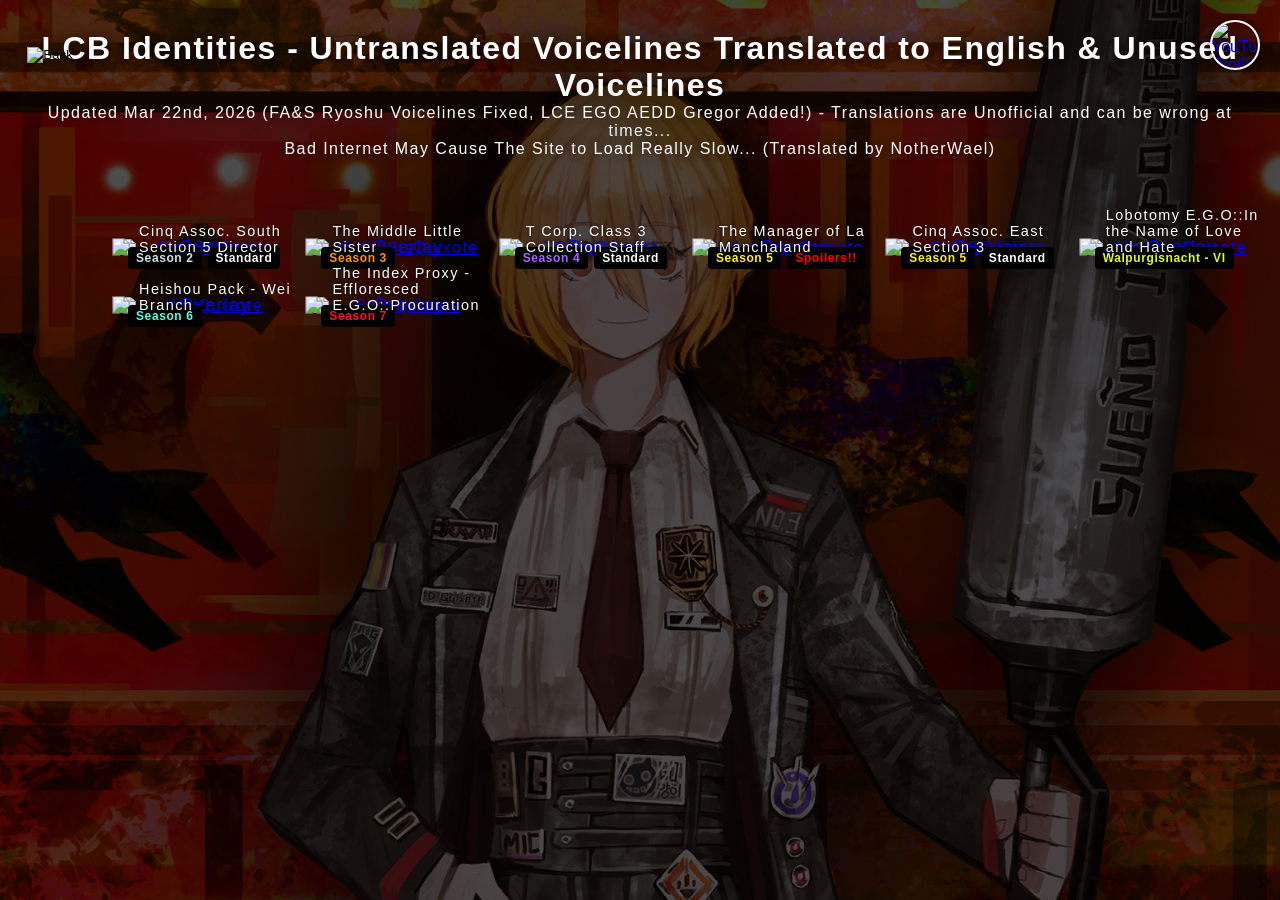
==== pages/Don_Quixote.html @ 4cf9f958 "Update Don_Quixote.html" ====
<!DOCTYPE html>
<html lang="en">
<head>
  <meta charset="UTF-8" />
  <meta name="viewport" content="width=device-width, initial-scale=1.0"/>
  <title>LCB ID Translations</title>
  <link rel="icon" type="image/x-icon" href="/LCB-ID-TLs/assets/favicon.ico">
  <link rel="stylesheet" href="../style.css">
</head>
<body>

<div class="bg-container">
  <div class="body-bg" id="current-bg" style="background-image: url('/LCB-ID-TLs/assets/Don_Quixote/LCB_Don_Quixote.png');"></div>
  <div class="body-bg" id="new-bg"></div>
</div>


<a href="https://www.youtube.com/@NotherWael" target="_blank">
  <img src="/LCB-ID-TLs/assets/channels4_profile.jpg" alt="YouTube Profile" id="youtube-profile">
</a>

<button id="back-button" style="display:block;">
  <img src="/LCB-ID-TLs/assets/Back.png" alt="Back" />
</button>

<div class="overlay">
  <div class="content mikodacs-text">
    <h1 id="page-header"></h1>
    <p id="last-updated"></p>
    <div class="image-gallery" style="display:none;">
      <a href="/LCB-ID-TLs/pages/Yi_Sang.html" data-background="/LCB-ID-TLs/assets/Yi_Sang/LCB_Yi_Sang.png"><img src="/LCB-ID-TLs/assets/Yi_Sang.png" alt="Yi Sang"></a>
      <a href="/LCB-ID-TLs/pages/Faust.html" data-background="/LCB-ID-TLs/assets/Faust/LCB_Faust.png"><img src="/LCB-ID-TLs/assets/Faust.png" alt="Faust"></a>
      <a href="/LCB-ID-TLs/pages/Don_Quixote.html" data-background="/LCB-ID-TLs/assets/Don_Quixote/LCB_Don_Quixote.png"><img src="/LCB-ID-TLs/assets/Don_Quixote.png" alt="Don Quixote"></a>
      <a href="/LCB-ID-TLs/pages/Ryōshū.html" data-background="/LCB-ID-TLs/assets/Ryōshū/LCB_Ryōshū.png"><img src="/LCB-ID-TLs/assets/Ryōshū.png" alt="Ryōshū"></a>
      <a href="/LCB-ID-TLs/pages/Meursault.html" data-background="/LCB-ID-TLs/assets/Meursault/LCB_Meursault.png"><img src="/LCB-ID-TLs/assets/Meursault.png" alt="Meursault"></a>
      <a href="/LCB-ID-TLs/pages/Hong_Lu.html" data-background="/LCB-ID-TLs/assets/Hong_Lu/LCB_Hong_Lu.png"><img src="/LCB-ID-TLs/assets/Hong_Lu.png" alt="Hong Lu"></a>
      <a href="/LCB-ID-TLs/pages/Heathcliff.html" data-background="/LCB-ID-TLs/assets/Heathcliff/LCB_Heathcliff.png"><img src="/LCB-ID-TLs/assets/Heathcliff.png" alt="Heathcliff"></a>
      <a href="/LCB-ID-TLs/pages/Ishmael.html" data-background="/LCB-ID-TLs/assets/Ishmael/LCB_Ishmael.png"><img src="/LCB-ID-TLs/assets/Ishmael.png" alt="Ishmael"></a>
      <a href="/LCB-ID-TLs/pages/Rodion.html" data-background="/LCB-ID-TLs/assets/Rodion/LCB_Rodion.png"><img src="/LCB-ID-TLs/assets/Rodion.png" alt="Rodion"></a>
      <a href="/LCB-ID-TLs/pages/Sinclair.html" data-background="/LCB-ID-TLs/assets/Sinclair/LCB_Sinclair.png"><img src="/LCB-ID-TLs/assets/Sinclair.png" alt="Sinclair"></a>
      <a href="/LCB-ID-TLs/pages/Outis.html" data-background="/LCB-ID-TLs/assets/Outis/LCB_Outis.png"><img src="/LCB-ID-TLs/assets/Outis.png" alt="Outis"></a>
      <a href="/LCB-ID-TLs/pages/Gregor.html" data-background="/LCB-ID-TLs/assets/Gregor/LCB_Gregor.png"><img src="/LCB-ID-TLs/assets/Gregor.png" alt="Gregor"></a>
    </div>

    <div id="dynamic-content" class="dynamic-content visible">
      <div class="character-gallery">
  <a href="#" class="character-voice"
     data-character-title="Cinq Assoc. South Section 5 Director Don Quixote"
     data-character-icon="assets/000.png"	
     data-page="DonQ-page"  
     data-background="assets/Don_Quixote/CinqSQuixote/10305_gacksung.png"
	 data-translation-link="https://limbuscompany.wiki.gg/wiki/Cinq_Assoc._South_Section_5_Director_Don_Quixote/Voicelines"
     data-voiceline="S3 Salut!"
     data-translation="쉬시게.<br>Rest now.<br>(Swisige.)"
     data-audio="assets/Don_Quixote/CinqSQuixote/battle_s3_10305_1_3.wav;assets/Don_Quixote/CinqSQuixote/battle_s3_10305_1_3-01.wav,assets/Don_Quixote/CinqSQuixote/battle_s3_10305_1_3-02.wav,assets/Don_Quixote/CinqSQuixote/battle_s3_10305_1_3-03.wav"
     data-notes="">
    <div class="season-tags">
      <span class="season-tag season-2">Season 2</span>
      <span class="season-tag standard-fare">Standard</span>
    </div>
    <img src="assets/Don_Quixote/CinqSQuixote/CinqSQuixote.png" alt="CinqSQuixote">
	<img src="assets/overlay000.png" alt="Overlay" class="overlay-img">
	<span class="character-title">
      Cinq Assoc. South Section 5 Director
    </span>
  </a>
  
  <a href="#" class="character-voice"
     data-character-title="The Middle Little Sister Don Quixote"
     data-character-icon="assets/000.png"	
     data-page="DonQ-page"  
     data-background="assets/Don_Quixote/MidLilSisQuixote/10306_gacksung.png"
	 data-translation-link="https://limbuscompany.wiki.gg/wiki/The_Middle_Little_Sister_Don_Quixote/Voicelines"
     data-voiceline="S3 A Just Vengeance"
     data-translation="한 줄 긋지.<br>Cross that one off.<br>(Han jul geutji.)"
     data-audio="assets/Don_Quixote/MidLilSisQuixote/battle_s3_10306_1_1.wav"
     data-notes="Plays on Kill Last Coin">
    <div class="season-tags">
        <span class="season-tag season-3">Season 3</span>
    </div>
    <img src="assets/Don_Quixote/MidLilSisQuixote/MidLilSisQuixote.png" alt="MidLilSisQuixote">
	<img src="assets/overlay000.png" alt="Overlay" class="overlay-img">
	<span class="character-title">
      The Middle Little Sister
    </span>
  </a> 

  <a href="#" class="character-voice"
     data-character-title="T Corp. Class 3 Collection Staff Don Quixote"
     data-character-icon="assets/000.png"	
     data-page="DonQ-page"  
     data-background="assets/Don_Quixote/TCorpQuixote/10309_gacksung.png"
	 data-translation-link="https://limbuscompany.wiki.gg/wiki/T_Corp._Class_3_Collection_Staff_Don_Quixote/Voicelines"
     data-voiceline="Guard - I Shall Summon the Time|S3 I Command Thee, Halt!"
     data-translation="시간 징수 집행.<br>Enforcing time collection.<br>(Sigan jingsu jiphaeng.)|가속!<br>Accelerate!<br>(Gasok!)"
     data-audio="assets/Don_Quixote/TCorpQuixote/battle_s0_10309_1.wav|assets/Don_Quixote/TCorpQuixote/battle_s3_10309_1_3(cut).wav;assets/Don_Quixote/TCorpQuixote/battle_s3_10309_1_2(Cut).wav"
     data-notes="Plays on Guard Use|Plays on Last Coin While Having<br>[Borrowed Time] Status Effect">
    <div class="season-tags">
      <span class="season-tag season-4">Season 4</span>
      <span class="season-tag standard-fare">Standard</span>
    </div>
    <img src="assets/Don_Quixote/TCorpQuixote/TCorpQuixote.png" alt="TCorpQuixote">
	<img src="assets/overlay000.png" alt="Overlay" class="overlay-img">
	<span class="character-title">
      T Corp. Class 3 Collection Staff
    </span>
  </a>   
  
<a href="#" class="character-voice" 
   data-character-title="The Manager of La Manchaland Don Quixote"
   data-character-icon="assets/000.png"    
   data-page="DonQ-page"  
   data-background="assets/Don_Quixote/ManagerQuixote/10310_gacksung.png"
   data-translation-link="https://limbuscompany.wiki.gg/wiki/The_Manager_of_La_Manchaland_Don_Quixote/Voicelines"
   data-voiceline="Bloodfeast Consumed 1|Bloodfeast Consumed 2|Bloodfeast Consumed 3|S2 Let All Blossom Free|S3 I Shall Impale|Empowered Skills Ready|S1-2 Variant Sancho Hardblood Arts 6 - Whip|S2-2 Variant Sancho Hardblood Arts 8 - Split Apart|Clashable Counter-2 Variant Sancho Hardblood Arts 15 - Buildup to Finale|Empowered S3 Ready|S3-2 Ascendant Sancho<br>Hardblood Arts - La Sangre|Enemy Killed|Staggered|Staggered While La Manchaland<br>Trio IDs Deployed|Death|Death while Priest Gregor<br>is Deployed & Alive|Death while Barber Outis<br>is Deployed & Alive|Death while Princess Rodion<br>is Deployed & Alive|The Barber Unique Interaction|Princess Dulcinea Unique Interaction|The Priest Unique Interaction|Founder Don Quixote Unique Interaction"
   data-translation="흐르는 피로군.<br>Flowing Blood...<br>(Heureuneun pirogun...)|
                     따뜻한 피...<br>Warm blood...<br>(Ttatteuthan pi...)|
					 감정이 서린 피다.<br>Blood... filled with emotions.<br>(Gamjeongi seorin pida.)|
					 엎드리도록.<br>Bow down.<br>(Eopdeuridolog.)|꿰뚫려라!<br>Get Impaled!<br>(Kkwettullyeora!)|
					 너희의 무기로... 이 혈투를 승리로 이끌겠다.<br>With your weapons... I will lead this bloody battle to victory.<br>(Neouiui mugiro... i hyeottureul seungniro ikkeulgetda.)|
					 아류 산초 경혈 6식, 찢겨라!<br>Variant Sancho Hardblood Arts 6th... Tear apart!<br>(Aryu Sancho Gyeonghyeol Yuk-sik, jjitgyeora!)|
					 아류 산초 경혈 8식, 갈라지도록!<br>Variant Sancho Hardblood Arts 8th... Split apart!<br>(Aryu Sancho Gyeonghyeol Pal-sik, Gallajidorok!)|
					 경혈 15식, 피날레를 준비하지!<br>Hardblood Arts 15th... Building up to the finale!<br>(Gyeonghyeol Sibo-sik, Pinnalle-reul Junbihaji!)|
					 무기를 만드는 것만큼은, 내가 어버이보다 뛰어났지.<br>When it comes to making weapons, I had surpassed my father.<br>(Mugireul mandeuneun geommankeumeun, naega eobeoiboda ttwieonatji.)|
					 산초류 경혈 오의, 라 샹그레. 끝을 낼 시간이다.<br>Ascendant Sancho Hardblood Arts... La Sangre.<br>Time to end this.<br>(Sancho-ryu Gyeonghyeol O-ui, La Shanggeure.<br>Kkeuteul nael siganida.)|
					 ... 쏟아내라.<br>… shall it cascade.<br>(... ssodanaera.)|
					 별것 아닌 상처다.<br>This is nothing.<br>(Byeolgeot anin sangcheoda)|
					 눈앞의 만찬에 집중해.<br>Focus on the feast in front of your eyes.<br>(Nunapeui manchane jipjunghae.)|
					 신부… 네가 말했던 벌이… 이것인가.<br>Is this… 'the retribution' you spoke of, Priest…?<br>(Sinbu… nega malhaetdeon beori… igeosinga.)|
					 신부… 남은 가족들을 부탁하지…<br>Priest... I leave the rest of the Family to you.<br>(Sinbu… nameun gajokdeureul butakhaji...)|
					 이발사... 남은 가족들을 부탁하지.<br>Barber... I leave the rest of the Family to you.<br>(Ibalsa... nameun gajokdeureul butakhaji.)|
					 하나뿐인 자매요... 남은 가족들을 부탁하지.<br>My only sister... I leave the rest of the Family to you.<br>(Hanappunin jamaeyo... nameun gajokdeureul butakhaji.)|
					 상위 권속에게 날을 세우다니. 패륜에 대한 벌이 필요하겠군.<br>나 또한 언젠가…<br>You dare raise your blade against a higher Kindred? Punishment for your filial impiety awaits, … And for me as well,<br>I suppose.<br>(Sang-ui gwonsogege nareul seudani. Paeryune daehan beori piryohagetgun. Na tohan eonjenga.)|
					 아니… 내 자매와는 달라.<br>No… She is not like my sister.<br>(Ani… nae jamaewa-neun dalla.)|
					 그 상처들… 이곳의 신부도 자신을 탓하는 건 똑같나.<br>Those wounds... the Priest of this world must be just as haunted by guilt.<br>(Geu sangcheodeul… igoseu sinbudo jasineul tathaneun geon ttokgatna.)|
					 …가족을 위해 꿈을 포기한 겁니까. 그렇게나 꿈을 부르짖던 당신이…?<br>…You gave up your dream for the Family? You, who preached about your dream with every breath…?<br>(...Gajogeul wihae kkum-eul pogihan geomnikka. Geureohgena kkum-eul bureujideon dangsini...?)"
					 
   data-audio="assets/Don_Quixote/ManagerQuixote/battle_react_10310_1-1.wav|
              assets/Don_Quixote/ManagerQuixote/battle_react_10310_1-2.wav|
              assets/Don_Quixote/ManagerQuixote/battle_react_10310_1-3.wav|
              assets/Don_Quixote/ManagerQuixote/battle_s2_10310_1_3.wav;assets/Don_Quixote/ManagerQuixote/battle_s2_10310_1_3-01.wav|
              assets/Don_Quixote/ManagerQuixote/battle_s3_10310_1_3-01.wav;assets/Don_Quixote/ManagerQuixote/battle_s3_10310_1_3.wav|
              assets/Don_Quixote/ManagerQuixote/battle_react_10310_7.wav|
              assets/Don_Quixote/ManagerQuixote/battle_react_10310_3-4.wav|
              assets/Don_Quixote/ManagerQuixote/battle_react_10310_4-4.wav|
              assets/Don_Quixote/ManagerQuixote/battle_react_10310_6-4.wav|
              assets/Don_Quixote/ManagerQuixote/battle_react_10310_2.wav|
              assets/Don_Quixote/ManagerQuixote/battle_react_10310_5-2.wav|
			  assets/Don_Quixote/ManagerQuixote/battle_kill_10310_1.wav;assets/Don_Quixote/ManagerQuixote/battle_kill_10310_1-01.wav|
			  assets/Don_Quixote/ManagerQuixote/battle_break_10310_1.wav|
              assets/Don_Quixote/ManagerQuixote/battle_react_10310_9.wav|
			  assets/Don_Quixote/ManagerQuixote/battle_dead_10310_1.wav|
              assets/Don_Quixote/ManagerQuixote/battle_react_10310_8-2.wav|
              assets/Don_Quixote/ManagerQuixote/battle_react_10310_8-1.wav|
              assets/Don_Quixote/ManagerQuixote/battle_react_10310_8-3.wav|
			  assets/Don_Quixote/ManagerQuixote/battle_react_10310_12.wav|
			  assets/Don_Quixote/ManagerQuixote/battle_react_10310_11.wav|
			  ;assets/Don_Quixote/ManagerQuixote/battle_react_10310_13.wav|
			  assets/Don_Quixote/ManagerQuixote/battle_react_10310_10.wav"
   data-notes="Plays When Attacking With A Skill After Consuming Bloodfeast on Skill Use.<br>(Can play on Base S1, S2, Counter.)|
              Same as Above|
              Same as Above Above<br>(But Might Be Unused or Rare?)|
              Plays When Attacking with ATK Weight|
              |
              Plays on Turn Start with 15+ [Hardblood]|
              |
              |
              |
              Plays on Turn Start with 15+ [Hardblood] with Empowered S3|
              |
			  It's Here To Show The Difference Between The Unused And The Used One.<br>(Already Translated In-game)|
			  It's Here To Show The Difference Between The Staggered Line Below<br>(Already Translated In-game)|
              |
			  It's Here To Show The Difference Between The Death Lines Below<br>(Already Translated In-game)|
              |
              Priortized Over Priest Gregor|
              Priortized Over Barber Outis|
			  Plays at Encounter Start on 7-16 Stage<br>(Already Translated In-game)|
			  Plays at Encounter Start on 7-34 Stage<br>(Already Translated In-game)|
			  Unused Voiceline<br>(Already Translated In Data-mining)|			  
			  Plays at Encounter Start on<br>Final Canto 7 Stage<br>(Already Translated In-game)">
  <div class="season-tags">
    <span class="season-tag season-5">Season 5</span>
	<span class="season-tag spoil">Spoilers!!</span>
</div>
  <img src="assets/Don_Quixote/ManagerQuixote/ManagerQuixote.png" alt="ManagerQuixote">
  <img src="assets/overlayDonQ.png" alt="Overlay" class="overlay-img">
	<span class="character-title">
      The Manager of La Manchaland
    </span>
</a>
  <a href="#" class="character-voice"
     data-character-title="Cinq Assoc. East Section 3 Don Quixote"
     data-character-icon="assets/000.png"	
     data-page="DonQ-page"  
     data-background="assets/Don_Quixote/CinqEQuixote/10311_gacksung.png"
	 data-translation-link="https://limbuscompany.wiki.gg/wiki/Cinq_Assoc._East_Section_3_Don_Quixote/Voicelines"
     data-voiceline="S3 Prithee, let this be an enlightening bout"
     data-translation="마무리<br>Finish!<br>(Mamuri!)"
     data-audio="assets/Don_Quixote/CinqEQuixote/battle_s3_10311_1_3.wav;assets/Don_Quixote/CinqEQuixote/battle_s3_10311_1_3-01.wav,assets/Don_Quixote/CinqEQuixote/battle_s3_10311_1_3-02.wav,assets/Don_Quixote/CinqEQuixote/battle_s3_10311_1_3-03.wav,assets/Don_Quixote/CinqEQuixote/battle_s3_10311_1_3-04.wav"
     data-notes="">
    <div class="season-tags">
      <span class="season-tag season-5">Season 5</span>
      <span class="season-tag standard-fare">Standard</span>
    </div>
    <img src="assets/Don_Quixote/CinqEQuixote/CinqEQuixote.png" alt="CinqEQuixote">
	<img src="assets/overlay000.png" alt="Overlay" class="overlay-img">
	<span class="character-title">
      Cinq Assoc. East Section 3
    </span>
  </a>
  </a>
  <a href="#" class="character-voice"
     data-character-title="Lobotomy E.G.O::In the Name of Love and Hate Don Quixote"
     data-character-icon="assets/000.png"	
     data-page="DonQ-page"  
     data-background="assets/Don_Quixote/MagicalQuixote/10312_normal.png"
	 data-translation-link="https://limbuscompany.wiki.gg/wiki/Lobotomy_E.G.O::In_the_Name_of_Love_and_Hate_Don_Quixote/Voicelines"
     data-voiceline="S2-1 With Love! Hyah!|S3-1 Arcana Beats!! / Minor Arcana Slave!!!|S3-1 Arcana Beats!! / Minor Arcana Slave!!!<br>(3+ Love/Hate Potency)|[Regressive Transformation - Reversed] State Turn Start|S2-2 Get out of my head…|S3-2 Reversed Beats / Reversed Arcana Slave|S3-2 Reversed Beats / Reversed Arcana Slave<br>(3 Hysteria Consumed)|Returning to [Here Comes Magical Girl!] State Turn Start"
     data-translation="사랑으로! 정의의 이름으로!<br>With Love! In the Name of Justice!<br>(Sarang-euro! Jeong-ui-ui ireumeuro!)|
	                  아르카나 비트!<br>Arcana Beats!<br>(Areukana Biteu!)|
					  아르카나 슬레이브!<br>ARCANA SLAVE!<br>(Areukana Seulleibeu!)|
					  미안... 하네... 전부... 본인의, 탓...<br>Forgive... me... 'Twas my... failing... All of it...<br>(Mian... hane... jeonbu... boninui, tat...)|
					  사랑과 정의... 하.<br>Love and Justice... Hah.<br>(Sarang-gwa jeong-ui... ha.)|
					  하... 아르카나 비트.<br>Haah... Arcana Beats.<br>(Ha... Areukana Biteu.)|
					  사라져라...! 윽, 크윽...<br>Disappear...! Agh, nngh...<br>(Sarajyeora...! Euk, keu-euk...)|
					  ...어? 무슨 일 있었던 건가?<br>...Hoh? Hath aught transpired?<br>(...Eo? Museun il isseotdeon geonka?)"
     data-audio="assets/Don_Quixote/MagicalQuixote/battle_s2_10312_1_2-02.wav,assets/Don_Quixote/MagicalQuixote/battle_s2_10312_1_3.wav;assets/Don_Quixote/MagicalQuixote/battle_s2_10312_1_2.wav,assets/Don_Quixote/MagicalQuixote/battle_s2_10312_1_3-01.wav,assets/Don_Quixote/MagicalQuixote/battle_s2_10312_1_2-01.wav,assets/Don_Quixote/MagicalQuixote/battle_s2_10312_1_3-02.wav|
	             assets/Don_Quixote/MagicalQuixote/battle_s3_10312_1_4.wav;assets/Don_Quixote/MagicalQuixote/battle_s3_10312_1_4-01.wav,assets/Don_Quixote/MagicalQuixote/battle_s3_10312_1_4-02.wav|
				 assets/Don_Quixote/MagicalQuixote/battle_s3_10312_1_3.wav;assets/Don_Quixote/MagicalQuixote/battle_s3_10312_1_3-01.wav,assets/Don_Quixote/MagicalQuixote/battle_s3_10312_1_3-02.wav|
				 assets/Don_Quixote/MagicalQuixote/become_hysterical_10312_1.wav|
				 assets/Don_Quixote/MagicalQuixote/battle_s2_hysteric_10312_1_2.wav;assets/Don_Quixote/MagicalQuixote/battle_s2_hysteric_10312_1_2-01.wav|
				 assets/Don_Quixote/MagicalQuixote/battle_s3_hysteric_10312_1_4.wav;assets/Don_Quixote/MagicalQuixote/battle_s3_hysteric_10312_1_4-01.wav|
				 assets/Don_Quixote/MagicalQuixote/battle_s3_hysteric_10312_1_3-02.wav;assets/Don_Quixote/MagicalQuixote/battle_s3_hysteric_10312_1_3.wav,assets/Don_Quixote/MagicalQuixote/battle_s3_hysteric_10312_1_3-01.wav|
				 assets/Don_Quixote/MagicalQuixote/came_out_of_hysterical_10312_1.wav"
     data-notes="|||(Already Translated From The 6th Walpurgisnacht PV)||(Already Translated From The 6th Walpurgisnacht PV)|(Already Translated From The 6th Walpurgisnacht PV)|(Already Translated From The 6th Walpurgisnacht PV)">
    <div class="season-tags">
        <span class="season-tag walpurgisnight">Walpurgisnacht - VI</span>
    </div>
    <img src="assets/Don_Quixote/MagicalQuixote/MagicalQuixote.png" alt="MagicalQuixote">
	<img src="assets/overlayWalp.png" alt="Overlay" class="overlay-img">
	<span class="character-title">
      Lobotomy E.G.O::In the Name of Love and Hate
    </span>
  </a>
    <a href="#" class="character-voice"
     data-character-title="Heishou Pack - Wei Branch Don Quixote"
     data-character-icon="assets/000.png"	
     data-page="DonQ-page"  
     data-background="assets/Don_Quixote/WeiQuixote/10313_normal.png"
	 data-translation-link="https://limbuscompany.wiki.gg/wiki/Heishou_Pack_-_Wei_Branch_Don_Quixote/Voicelines"
     data-voiceline="S3 Crushing Horns [破碎角]"
     data-translation="으아아앗...! 파쇄!!<br>Aaaagh...! Shatter!!<br>(Eu-aaaat…! Pasoe!!)"
     data-audio="assets/Don_Quixote/WeiQuixote/battle_s3_10313_1_4.wav"
     data-notes="">
    <div class="season-tags">
        <span class="season-tag season-6">Season 6</span>
    </div>
    <img src="assets/Don_Quixote/WeiQuixote/WeiQuixote.png" alt="WeiQuixote">
	<img src="assets/overlay000.png" alt="Overlay" class="overlay-img">
	<span class="character-title">
      Heishou Pack - Wei Branch
    </span>
  </a>
    <a href="#" class="character-voice"
     data-character-title="The Index Proxy - Effloresced E.G.O::Procuration Don Quixote"
     data-character-icon="assets/000.png"	
     data-page="DonQ-page"  
     data-background="assets/Don_Quixote/SoraQuixote/10314_normal.png"
	 data-translation-link="https://limbuscompany.wiki.gg/wiki/The_Index_XXXX:【Device】Don_Quixote/Voicelines"
     data-voiceline="S3-1 T-the Prescript Must be Fulfilled Anon…|Unlock - I Gained|Unlock - II Gained|Unlock - III Gained|Effloresced E.G.O::Procuration Entered|Enemy Killed While in Effloresced E.G.O::Procuration State|S3-2 Procuration: Annihilate|Completing Prescript w/ S3-2 Procuration: Annihilate"
     data-translation="필연적! 절대적.<br>Preordained! Absolute.<br>(Pillyeonjeok! Jeoldaejeok.)|
	                   지령에게 불확실한 것은 없네.<br>The Prescript knows naught of uncertainty.<br>(Jiryeongege bulhwaksilhan geoseun eopne.)|
					   미래를 과거와 같이.<br>Regard the future as thou wouldst regard the past.<br>(Miraereul gwageowa gachi.)|
					   그 뜻을… 해금하겠네!<br>That will… shall be unlocked!<br>(Geu tteuseul… haegeumhagetne!)|
					   결정. 해금. 초월.<br>Decide. Unlock. Transcend.<br>(Gyeoljeong. Haegeum. Choweol.)|
					   운명적인 죽음일세.<br>'Tis death most fateful.<br>(Unmyeongjeogin jugeumilse.)|
					   그대는 친절하지 않았지.<br>Thou wert not kind.<br>(Geudaeneun chinjeolhaji anatji.)|
					   대행 완료.<br>Execution complete.<br>(Daehang wanryo.)"
     data-audio="assets/Don_Quixote/SoraQuixote/battle_special_10314_2.wav|
	             assets/Don_Quixote/SoraQuixote/battle_special_10314_1.wav|
				 assets/Don_Quixote/SoraQuixote/battle_special_10314_4.wav|
				 assets/Don_Quixote/SoraQuixote/battle_special_10314_5.wav|
				 assets/Don_Quixote/SoraQuixote/battle_special_10314_3.wav|
				 assets/Don_Quixote/SoraQuixote/battle_special_10314_7.wav|
				 assets/Don_Quixote/SoraQuixote/battle_s3_10314_1_4.wav|
				 assets/Don_Quixote/SoraQuixote/battle_special_10314_6.wav"
     data-notes="">
    <div class="season-tags">
        <span class="season-tag season-7">Season 7</span>
    </div>
    <img src="assets/Don_Quixote/SoraQuixote/SoraQuixote.png" alt="SoraQuixote">
	<img src="assets/overlay000.png" alt="Overlay" class="overlay-img">
	<span class="character-title">
      The Index Proxy - Effloresced E.G.O::Procuration
    </span>
  </a>
</div>
    </div>
  </div>
</div>

<script src="../script.js"></script>
</body>
</html>
---- style.css ----
/* Import Pretendard from CDN */
@import url('https://cdn.jsdelivr.net/gh/orioncactus/pretendard/dist/web/static/pretendard.css');

@font-face {
  font-family: 'Mikodacs';
  src: url('fonts/Mikodacs.woff2') format('woff2'),
       url('fonts/Mikodacs.woff') format('woff');
  font-weight: normal;
  font-style: normal;
}

* {
  margin: 0;
  padding: 0;
  box-sizing: border-box;
}

html, body {
  height: 100%;
  font-family: 'Pretendard', sans-serif;
}

#music-toggle {
  position: fixed;
  top: 100px;
  right: 24px;
  background: none;
  border: none;
  cursor: pointer;
  z-index: 2000;
}
#music-toggle img {
  width: 40px;
  height: 40px;
}

.mikodacs-text {
  font-family: 'Mikodacs', sans-serif;
  letter-spacing: 0.09em;
  color: white;
  text-shadow: 0px 0px 20px rgba(0, 0, 0, 100);
}

body {
  position: relative;
  overflow-x: hidden;
}

body::before {
  content: none;
}

body {
  cursor: url('assets/mouse_off.cur'), auto;
}

.image-gallery img {
  opacity: 1;
  transition: opacity 0.3s, transform 0.3s;
}

a:hover,
button:hover,
.image-gallery a:hover img,
body:active {
  cursor: url('assets/mouse_on.cur'), pointer;
}

a,
button,
.image-gallery a img {
  cursor: url('assets/mouse_off.cur'), auto;
}

#dynamic-content {
  margin-top: 40px;
  padding: 20px;
  background: rgba(255, 255, 255, 0.00);
  border-top: 1px solid rgba(255, 255, 255, 0.0);
  opacity: 0;
  transform: translateY(20px);
  transition: opacity 0.4s ease, transform 0.4s ease;
}

#dynamic-content.visible {
  opacity: 1;
  transform: translateY(0);
}

.overlay {
  position: fixed;
  top: 0;
  left: 0;
  right: 0;
  bottom: 0;
  width: 100vw;
  height: 100vh;
  overflow-y: auto;
  -webkit-overflow-scrolling: touch;
  background-color: rgba(0, 0, 0, 0.7); /* Dark overlay always on */
}

.content {
  color: white;
  text-align: center;
  padding: 30px;
  background-color: rgb(0 0 0 / 0%);
  border-radius: 5px;
  max-width: 1300px;
  width: 100%;
  margin: 0 auto;
  display: flex;
  flex-direction: column;
  min-height: 100vh;
}

.content h1,
.content p {
  position: sticky;
  background: rgba(0, 0, 0, 0.0);
  box-shadow: 0 0 20px rgba(0, 0, 0, 0.0);
}

/* Gallery Styles */
.image-gallery{
  display: grid;
  grid-template-columns: repeat(6, 1fr);
  gap: 20px;
  padding: 20px;
  width: 100%;
}

.character-gallery {
  display: grid;
  grid-template-columns: repeat(6, 1fr);
  column-gap: 20px;
  row-gap: 40px;
  padding: 20px;
  width: 100%;
}
.character-gallery {
  margin-left: 50px;
}
.image-gallery a img,
.character-gallery a img {
  width: 100%;
  height: auto;
  border-radius: 0px;
  transition: transform 0.3s ease, box-shadow 0.3s ease;
}

.image-gallery a:hover img,
.character-gallery a:hover img {
  transform: scale(1.05);
  box-shadow: 0 4px 10px rgba(0, 0, 0, 0.2);
}

#back-button {
  background: none;
  border: none;
  padding: 0;
  position: fixed;
  top: 0px;
  left: 20px;
  z-index: 9999;
  cursor: url('assets/mouse_on.cur'), pointer;
}

#back-button img {
  width: 70px;
  height: 70px;
  transition: transform 0.2s ease;
}

#back-button:hover img {
  transform: scale(1.1);
}

@keyframes fadeInUp {
  0% {
    opacity: 0;
    transform: translateY(30px);
  }
  100% {
    opacity: 1;
    transform: translateY(0);
  }
}

.detail-header {
  display: flex;
  align-items: center;
  flex-direction: column;
  text-align: center;
  position: relative;
  margin: 0 auto -100px;
  margin-bottom: -100px;
  width: 100%;
  padding: 20px;
  background: rgba(0, 0, 0, 0.0);
  border-radius: 0px;
  max-width: 800px;
  min-width: fit-content; /* Prevent content shrinking */
}

.detail-header img {
  position: relative; /* Allows manual positioning */
  top: -200px; /* Move image upward */
  margin-bottom: -280px; /* Compensate for the upward movement */
  width: 250px; /* Fixed width */
  height: 300px; /* Fixed height */
  object-fit: contain; /* Maintain aspect ratio */
  border-radius: 0%;
  border: 0px solid white;
  flex-shrink: 0; /* Prevent image from shrinking */
}

.detail-header h2 {
  font-family: 'Mikodacs', sans-serif;
  z-index: 998;
  font-size: 2em;
  color: white;
  text-shadow: 0 0 10px rgba(0, 0, 0, 0.9);
  white-space: nowrap; /* Prevent text wrapping */
  overflow: hidden;
  text-overflow: ellipsis; /* Add ... if text overflows */
}

/* Mobile */
@media (max-width: 600px) {
  .detail-header {
	max-width: 100%;
    gap: 15px;
    padding: 15px;
  }
  
  .detail-header h2 {
    font-size: 1.5em;
	line-height: 1.3;
  }
}

.voiceline-detail .translation-link {
  position: absolute;
  top: 60px;
  z-index: 999;
  color: #ffd700 !important;
  font-family: 'Mikodacs', sans-serif;
  text-decoration: none;
  font-size: 0.9em;
  transition: opacity 0.3s ease;
}

.voiceline-detail .translation-link:hover {
  opacity: 0.8;
  text-decoration: underline;
}

.spreadsheet td span {
  display: inline;
  background: transparent !important;
}

/* Spreadsheet Styles */
.spreadsheet table {
  width: 100%;
  border-collapse: collapse;
  background: rgba(0, 0, 0, 0.8);
  margin: 20px 0;
}

.spreadsheet th, .spreadsheet td {
  padding: 12px 15px;
  border: 1px solid #ffffff50;
  font-size: 0.9em;
}

.spreadsheet th {
  background: #ffffff15;
  font-weight: 600;
  color: #fff;
  font-family: 'Mikodacs', sans-serif;
}

.spreadsheet td {
  background: #00000030;
  color: #fff;
}

.spreadsheet td {
  white-space: normal !important; /* Ensure text wrapping */
}

.spreadsheet td:nth-child(1) {
  font-weight: 400;
  letter-spacing: normal; /* Added to fix spacing */
  min-width: 240px; /* Adjust this value as needed */
  max-width: 300px; /* Maximum width before text wraps */
  word-break: break-word;
}

/* Fixed Translation Column Styles */
.spreadsheet td:nth-child(2) {
  font-family: 'Pretendard', sans-serif;
  color: #d4e1e8 !important;
  font-weight: 500;
  letter-spacing: normal; /* Added to fix spacing */
  min-width: 440px; /* Adjust this value as needed */
  max-width: 600px; /* Maximum width before text wraps */
  width: 30%; /* Percentage-based width */
  white-space: normal;
  word-break: break-word;
  padding: 8px 12px;
  line-height: 1.5;
}

.voiceline-detail.faust-page .spreadsheet td:nth-child(2) {
  font-family: 'Pretendard', sans-serif;
  color: #ffb1b4 !important;
  font-weight: 500;
  letter-spacing: normal;
  min-width: 440px; 
  max-width: 600px; 
  width: 30%; 
  white-space: normal;
  word-break: break-word;
  padding: 8px 12px;
  line-height: 1.5;
}

.voiceline-detail.DonQ-page .spreadsheet td:nth-child(2) {
  font-family: 'Pretendard', sans-serif;
  color: #ffef23 !important;
  font-weight: 500;
  letter-spacing: normal;
  min-width: 440px; 
  max-width: 600px; 
  width: 30%; 
  white-space: normal;
  word-break: break-word;
  padding: 8px 12px;
  line-height: 1.5;
}


.voiceline-detail.Ryōshū-page .spreadsheet td:nth-child(2) {
  font-family: 'Pretendard', sans-serif;
  color: #cf0000 !important;
  font-weight: 500;
  letter-spacing: normal;
  min-width: 440px; 
  max-width: 600px; 
  width: 30%; 
  white-space: normal;
  word-break: break-word;
  padding: 8px 12px;
  line-height: 1.5;
}

.voiceline-detail.Meursault-page .spreadsheet td:nth-child(2) {
  font-family: 'Pretendard', sans-serif;
  color: #4564ff !important;
  font-weight: 500;
  letter-spacing: normal;
  min-width: 440px; 
  max-width: 600px; 
  width: 30%; 
  white-space: normal;
  word-break: break-word;
  padding: 8px 12px;
  line-height: 1.5;
}

.voiceline-detail.Hong_Lu-page .spreadsheet td:nth-child(2) {
  font-family: 'Pretendard', sans-serif;
  color: #5bffde !important;
  font-weight: 500;
  letter-spacing: normal;
  min-width: 440px; 
  max-width: 600px; 
  width: 30%; 
  white-space: normal;
  word-break: break-word;
  padding: 8px 12px;
  line-height: 1.5;
}

.voiceline-detail.Heathcliff-page .spreadsheet td:nth-child(2) {
  font-family: 'Pretendard', sans-serif;
  color: #a867ff !important;
  font-weight: 500;
  letter-spacing: normal;
  min-width: 440px; 
  max-width: 600px; 
  width: 30%; 
  white-space: normal;
  word-break: break-word;
  padding: 8px 12px;
  line-height: 1.5;
}

.voiceline-detail.Ishmael-page .spreadsheet td:nth-child(2) {
  font-family: 'Pretendard', sans-serif;
  color: #ff9500 !important;
  font-weight: 500;
  letter-spacing: normal;
  min-width: 440px; 
  max-width: 600px; 
  width: 30%; 
  white-space: normal;
  word-break: break-word;
  padding: 8px 12px;
  line-height: 1.5;
}

.voiceline-detail.Rodion-page .spreadsheet td:nth-child(2) {
  font-family: 'Pretendard', sans-serif;
  color: #bd0000 !important;
  font-weight: 500;
  letter-spacing: normal;
  min-width: 440px; 
  max-width: 600px; 
  width: 30%; 
  white-space: normal;
  word-break: break-word;
  padding: 8px 12px;
  line-height: 1.5;
}

.voiceline-detail.Sinclair-page .spreadsheet td:nth-child(2) {
  font-family: 'Pretendard', sans-serif;
  color: #e4ff27 !important;
  font-weight: 500;
  letter-spacing: normal;
  min-width: 440px; 
  max-width: 600px; 
  width: 30%; 
  white-space: normal;
  word-break: break-word;
  padding: 8px 12px;
  line-height: 1.5;
}

.voiceline-detail.Outis-page .spreadsheet td:nth-child(2) {
  font-family: 'Pretendard', sans-serif;
  color: #94ffab !important;
  font-weight: 500;
  letter-spacing: normal;
  min-width: 440px; 
  max-width: 600px; 
  width: 30%; 
  white-space: normal;
  word-break: break-word;
  padding: 8px 12px;
  line-height: 1.5;
}

.voiceline-detail.Gregor-page .spreadsheet td:nth-child(2) {
  font-family: 'Pretendard', sans-serif;
  color: #ac5610 !important;
  font-weight: 500;
  letter-spacing: normal;
  min-width: 440px; 
  max-width: 600px; 
  width: 30%; 
  white-space: normal;
  word-break: break-word;
  padding: 8px 12px;
  line-height: 1.5;
}

.spreadsheet td:nth-child(4) {
  letter-spacing: normal; /* Added to fix spacing */
  min-width: 300px; /* Adjust this value as needed */
  max-width: 400px; /* Maximum width before text wraps */
  word-break: break-word;
  padding: 8px 12px;
  line-height: 1.5;
}


.spreadsheet audio {
  width: 100px;
  height: 20px;
}

.spreadsheet audio::-webkit-media-controls-panel {
  background-color: #ffffff15;
}

.audio-stack {
  display: block;
  margin-bottom: 5px;
}

.unused-section {
  margin-top: 15px;
  padding-top: 10px;
  border-top: 1px dashed #ffffff50;
}

.unused {
  opacity: 0.7;
}

.voiceline-detail {
  display: flex;
  flex-direction: column;
  grid-template-columns: 0px 0fr;
  gap: 40px;
  width: 100%;
  align-items: center;
  padding: 20px;
}

.detail-image {
  width: 0%;
  border-radius: 0px;
  border: 0px solid #ffffff30;
}

/* Background Transition Fix */
body {
  background-color: #000; /* Fallback color */
}

.bg-container {
  position: fixed;
  top: 0;
  left: 0;
  width: 100%;
  height: 100%;
  z-index: -2;
}

/* Add this rule to prevent nested transitions */
.body-bg {
  pointer-events: none; /* Add this line */
  position: fixed;
  top: 0;
  left: 0;
  transition: none;
  width: 100%;
  height: 100%;
  background-size: cover;
  background-position: center;
  z-index: -1;
  background-color: #000;
}

#current-bg {
  z-index: -1;
  background-image: url('assets/background.png');
  opacity: 1;
}

#new-bg {
  display: none;
  opacity: 0;
  z-index: 0;
}

#youtube-profile {
  position: fixed;
  top: 20px;
  right: 20px;
  width: 50px;
  height: 50px;
  border-radius: 50%;
  border: 2px solid white;
  box-shadow: 0 0 10px rgba(0, 0, 0, 0.6);
  cursor: pointer;
  z-index: 9999;
}

#youtube-profile:hover {
  transform: scale(1.1);
  transition: transform 0.3s ease;
}

/* Add these styles to your CSS */
.overlay {
  position: fixed; /* Changed from default */
  top: 0;
  left: 0;
  right: 0;
  bottom: 0;
  width: 100vw;
  height: 100vh;
  overflow-y: auto; /* Allow vertical scrolling */
  -webkit-overflow-scrolling: touch; /* Smooth scrolling on iOS */
}

.character-gallery img {
  content-visibility: auto;
  contain-intrinsic-size: 300px 400px; /* Adjust to your image aspect ratio */
}


#back-button {
  /* Replace existing positioning */
  position: fixed;
  top: 20px; /* Match image position */
  left: 20px;
  height: 70px; /* Match image size */
  width: 70px;
  padding: 0;
  margin: 0;
  overflow: hidden; /* Contain click area */
  display: flex;
  justify-content: center;
  align-items: center;
}

#back-button img {
  pointer-events: none; /* Make image non-clickable */
}

/* Make the button itself clickable */
#back-button::after {
  content: "";
  position: absolute;
  top: 0;
  left: 0;
  width: 100%;
  height: 100%;
  cursor: url('assets/mouse_on.cur'), pointer;
}

#back-button {
  overflow: visible !important; /* Allow hover overflow */
  transform-origin: left center; /* Keep scaling contained */
}

#back-button:hover img {
  transform: scale(1.05); /* Reduced scale for safety */
  filter: drop-shadow(0 0 5px rgb(255 220 0 / 50%)); /* Add glow instead */
}

#back-button img {
  transition: all 0.2s ease;
  margin-right: 10px; /* Add breathing room */
}







 /* MOBILE FIX HELL HERE */


 @media (max-width: 1024px) {
   .image-gallery,
   .character-gallery {
     grid-template-columns: repeat(4, 1fr);
   }
 }
 
 @media (max-width: 600px) {
   .image-gallery,
   .character-gallery {
     grid-template-columns: repeat(2, 1fr);
   }
 }
 
 @media (max-width: 600px) {
   .overlay {
     padding: 20px 10px; /* Reduce padding */
     align-items: stretch; /* Full height alignment */
   }
 
   .content {
     padding: 15px;
     width: 100%;
   }
 
   .content h1,
   .content p {
     position: static; /* Remove sticky on mobile */
     text-align: center;
     width: 100%;
     margin: 0 0 15px 0;
     padding: 10px;
   }
 
   .image-gallery {
     grid-template-columns: repeat(2, 1fr);
     gap: 20;
     padding: 0;
     margin-left: 0;
   }
   
   .character-gallery {
     grid-template-columns: repeat(2, 1fr);
     column-gap: 30px;
     row-gap: 40px;
     padding: 0;
     margin-left: 0;
   }
 
   /* Ensure full width for gallery items */
   .image-gallery a,
   .character-gallery a {
     width: 100%;
   }
 }

 /* Mobile spreadsheet fixes */
 @media (max-width: 600px) {
   /* Fix spreadsheet container */
   .voiceline-detail {
     grid-template-columns: 1fr;
     padding: 10px;
     width: 100vw;
     margin-left: -10px;
   }
 
   /* Fix spreadsheet table */
   .spreadsheet {
     overflow-x: auto;
     width: 100%;
     -webkit-overflow-scrolling: touch;
   }
 
   .spreadsheet table {
     min-width: 600px; /* Minimum width for scrollable table */
   }
 
   /* Fix header positioning */
   .voiceline-detail h1,
   .voiceline-detail p {
     position: static !important;
     text-align: center;
     width: 100%;
     padding: 0 10px;
   }
 
   /* Adjust back button position */
   #back-button {
     left: 10px;
     top: 10px;
   }
 
   #back-button img {
     width: 50px;
     height: 50px;
   }
 
   /* Fix dynamic content positioning */
   #dynamic-content {
     margin-top: 20px;
     padding: 10px;
     width: 100%;
   }
 }


 @media (orientation: portrait) and (max-width: 600px) {
   .voiceline-detail .translation-link {
     top: 40px !important;
   }
 }
 
 @media (orientation: landscape) and (max-width: 800px) {
   .spreadsheet {
    width: 100%;
   }
 }

.character-gallery a {
  position: relative;
  display: inline-block;
  transition: transform 0.3s ease; /* smooth scaling */
}

.character-gallery a:hover {
  transform: scale(1.1); /* scales everything inside */
  z-index: 30;
}

/* individual images now just fill the container */
.character-gallery a img {
  display: block;
  width: 100%;
  height: auto;
}

.character-gallery a .overlay-img {
  position: absolute;
  top: 0;
  left: 0;
  width: 100%;
  height: 100%;
  scale: 109%;
  pointer-events: none; /* allows clicks to pass through */
}

.character-gallery a .character-title {
  position: absolute;
  bottom: 10%;
  left: 11%;
  font-family: 'Mikodacs', sans-serif;
  font-size: 90%;
  color: white;
  text-shadow: 0 0 3px rgba(0, 0, 0, 0.7);
  z-index: 20;
  pointer-events: none;
  text-align: left;
  max-width: 80%
  word-break break-word;
}

.season-tags {
  position: absolute;
  pointer-events: none;
  top: 8px;
  left: 8px;
  display: flex;       
  gap: 6px;     
  z-index:10;       
}

.season-tag {
  background-color: black;
  padding: 4px 8px;
  border-radius: 4px;
  font-size: 0.75rem;
  font-weight: 600;
  font-family: 'Mikodacs', sans-serif;
  letter-spacing: 0.05em;
  text-shadow: 0 0 5px rgba(0,0,0,0.7);
}


/* season classes now only set text color */
.season-1 { color: #cf0000; } 
.season-2 { color: #d4e1e8; } 
.season-3 { color: #ff9500; } 
.season-4 { color: #a867ff; }
.season-5 { color: #ffef23; } 
.season-6 { color: #5bffde; }
.season-7 { color: #ff0f2b; }
.spoil { color: #ff0000; }
.walpurgisnight { color: #dcff1b; } 
.standard-fare { color: #ffffff; }
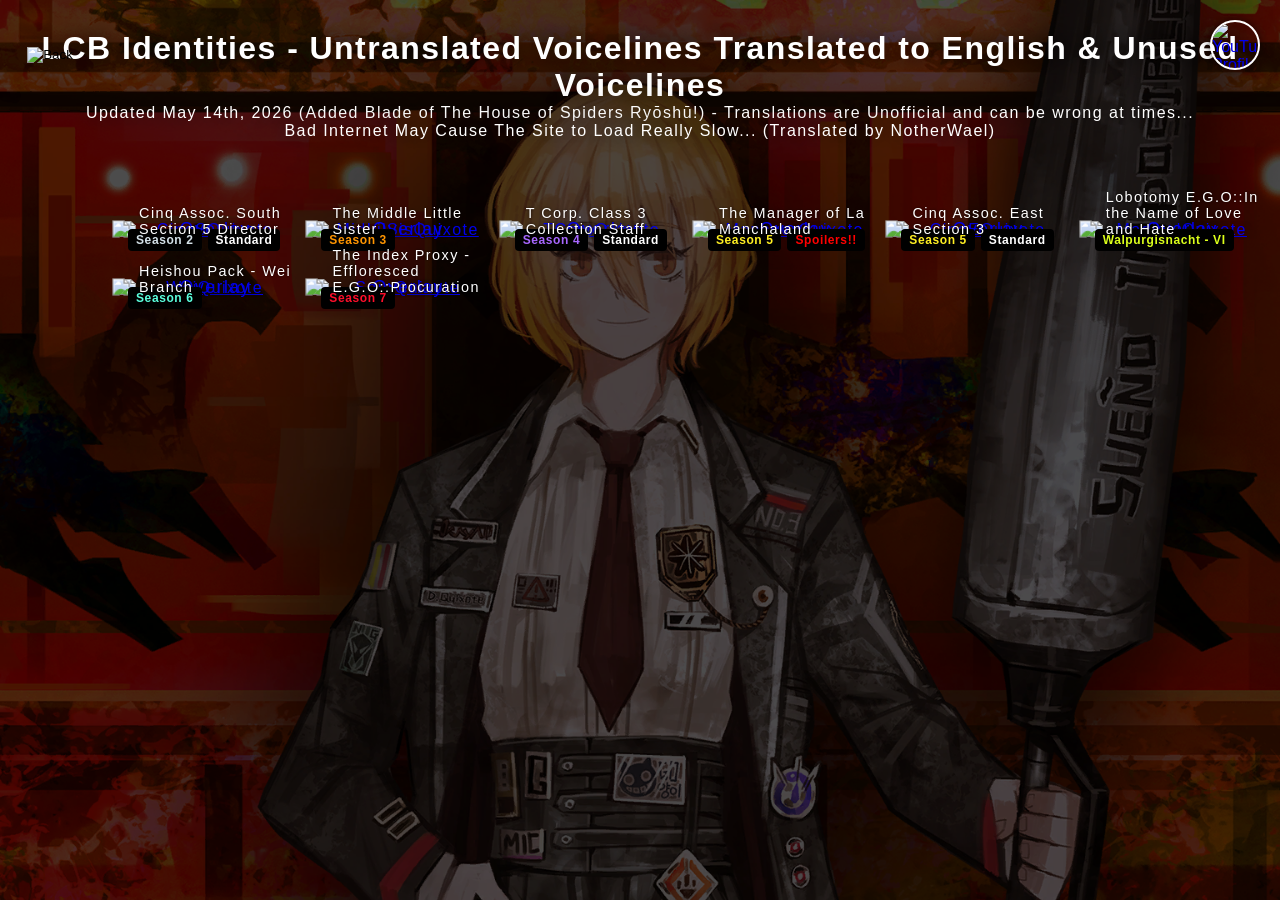
==== commit 166aef71: "fex" ====
--- a/pages/Don_Quixote.html
+++ b/pages/Don_Quixote.html
@@ -267,7 +267,7 @@
      data-character-icon="assets/000.png"	
      data-page="DonQ-page"  
      data-background="assets/Don_Quixote/SoraQuixote/10314_normal.png"
-	 data-translation-link="https://limbuscompany.wiki.gg/wiki/The_Index_XXXX:【Device】Don_Quixote/Voicelines"
+	 data-translation-link="https://limbuscompany.wiki.gg/wiki/The_Index_Proxy_-_Effloresced_E.G.O::Procuration_Don_Quixote/Voicelines"
      data-voiceline="S3-1 T-the Prescript Must be Fulfilled Anon…|Unlock - I Gained|Unlock - II Gained|Unlock - III Gained|Effloresced E.G.O::Procuration Entered|Enemy Killed While in Effloresced E.G.O::Procuration State|S3-2 Procuration: Annihilate|Completing Prescript w/ S3-2 Procuration: Annihilate"
      data-translation="필연적! 절대적.<br>Preordained! Absolute.<br>(Pillyeonjeok! Jeoldaejeok.)|
 	                   지령에게 불확실한 것은 없네.<br>The Prescript knows naught of uncertainty.<br>(Jiryeongege bulhwaksilhan geoseun eopne.)|
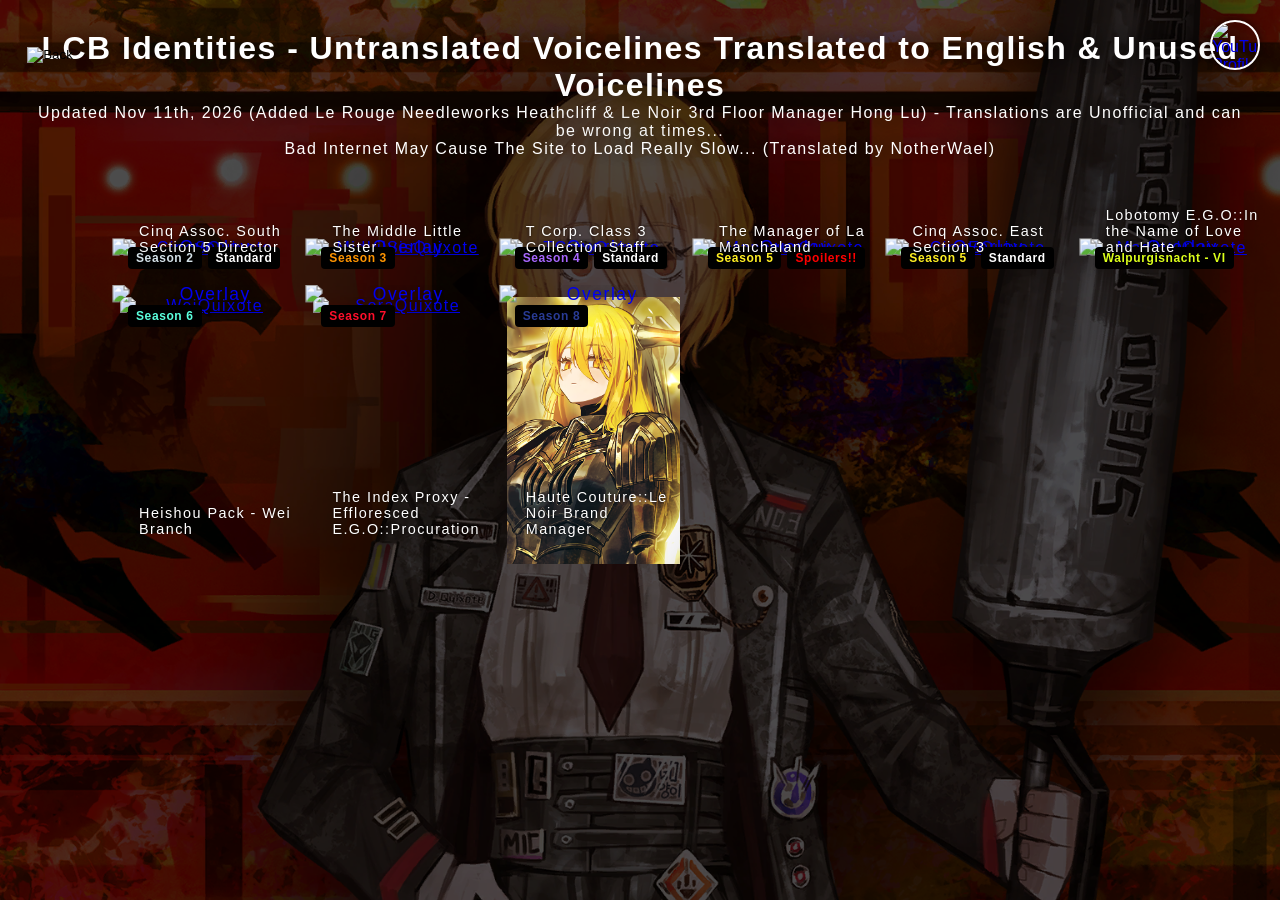
==== commit 0f3d2fc4: "my dumb ahh forgot to press push" ====
--- a/pages/Don_Quixote.html
+++ b/pages/Don_Quixote.html
@@ -295,6 +295,47 @@
       The Index Proxy - Effloresced E.G.O::Procuration
     </span>
   </a>
+  <a href="#" class="character-voice"
+     data-character-title="Haute Couture::Le Noir Brand Manager Don Quixote"
+     data-character-icon="assets/000.png"	
+     data-page="DonQ-page"  
+     data-background="assets/Don_Quixote/LeNoirQuixote/10315_gacksung.png"
+	 data-translation-link="https://limbuscompany.wiki.gg/wiki/Haute_Couture::Le_Noir_Brand_Manager_Don_Quixote/Voicelines"
+     data-voiceline="Le Noir Identities Deployed<br>(Encounter Start)|The Crimson God of Le Rouge Sinclair Unique Dialogue<br>(Encounter Start)|S1-2 Judgment!|S1-2 Judgment!|[Sanctum of Conservation] Gained|S3-1 I Sever Thine Advent!|S3-2 With Each Smite, I Sever Thine Advent!|S3-2 With Each Smite, I Sever Thine Advent!|S3-2 With Each Smite, I Sever Thine Advent!<br>(On Kill)|???|???|???"
+     data-translation="질서대로 행하라.<br>Act ye as order commandeth.<br>(Jilseodaero haenghara.)|
+					  내키진 않으나, 도리가 없군. 삿된 자여. 잠시 그대의 심판을 유예하겠노라.<br>Mm... Thoroughly unpleasant this may be, yet it must be observed. O profane one, I shall stay thy judgment for the present.<br>(Naekijin aneuna, doriga eopgun. Satdoen jayeo. Jamsi geudaeui simpaneul yuyehagetnora.)|
+					  섬광!<br>Radiance!<br>(Seomgwang!)|
+					  심판!<br>Judgment!<br>(Simpan!)|
+					  신역 선포. 찬란히 빛나리라.<br>Behold, I proclaim this land a hallowed sanctum. Radiant shall it shine.<br>(Sinyeok seonpo. Chanranhi bitnarira.)|
+					  못을 세워. 내려치리라!<br>Standeth the nail... and hammer smiteth down!<br>(Moteul sewo. Naeryeochirira!)|
+					  그대의 죄, 한없이 무거우므로. 신벌을 고하겠다!<br>Boundless is the weight of thy sins... Divine punishment shall smite thee!<br>(Geudaeui joe, haneopi mugeoumeuro. Sinbeoleul gohagetda!)|
+					  거듭 내리쳐, 삶을 부수고 산산이 조각내리라!<br>With each smite I shall fracture thy life... and in the end, shatter it!<br>(Geodeup naerichyeo, saleul busugo Sansani jogaknaerira!)|
+					  약속된 안식을.<br>The promised respite.<br>(Yaksokdoen ansikeul.)|
+					  빛을 따라가라.<br>Follow the Light.<br>(Bicheul ttaragara.)|
+					  고귀하신 신의 화신께서 강림하였으니. 르누아르 여 영혼이 찾아올 날이 머지않았군.<br>The noble avatar of God has descended... Le Noir. The day eternity arrives is near.<br>(Gogwihasin sin-ui hwasinkkeseo gangnimhayeosseuni. Reunuareu yeo yeonghoni chajaol nari meojianatgun.)|
+					  검은 신이시여! 그대의 망치는 이미 휘둘러질 준비를 마쳤습니다.<br>Oh, God of Le Noir... Your hammer is already poised to strike.<br>(Geomeun sinisiyeo! Geudae-ui mangchineun imi hwidulleojil junbireul machyeotseumnida.)"
+     data-audio="assets/Don_Quixote/LeNoirQuixote/battle_special_10315_8.wav|
+				 assets/Don_Quixote/LeNoirQuixote/battle_special_10315_7.wav|
+				 assets/Don_Quixote/LeNoirQuixote/battle_special_10315_1_1.wav|
+				 assets/Don_Quixote/LeNoirQuixote/battle_special_10315_1_2.wav|
+				 assets/Don_Quixote/LeNoirQuixote/battle_special_10315_4.wav|
+				 assets/Don_Quixote/LeNoirQuixote/battle_s3_10315_1_1.wav,assets/Don_Quixote/LeNoirQuixote/battle_s3_10315_1_3.wav|
+				 assets/Don_Quixote/LeNoirQuixote/battle_special_10315_2_1.wav,assets/Don_Quixote/LeNoirQuixote/battle_special_10315_2_1-02.wav|
+				 assets/Don_Quixote/LeNoirQuixote/battle_special_10315_2_2.wav,assets/Don_Quixote/LeNoirQuixote/battle_special_10315_2_2-02.wav|
+				 assets/Don_Quixote/LeNoirQuixote/battle_special_10315_3.wav|
+				 ;assets/Don_Quixote/LeNoirQuixote/battle_special_10315_5.wav|
+				 ;assets/Don_Quixote/LeNoirQuixote/battle_special_10315_6_1.wav|
+				 ;assets/Don_Quixote/LeNoirQuixote/battle_special_10315_6_2.wav"
+     data-notes="(Already Translated in Official Speech Bubbles)|(Already Translated in Official Speech Bubbles)|(Already Translated in Official Speech Bubbles)|(Already Translated in Official Speech Bubbles)|(Already Translated in Official Speech Bubbles)|(Already Translated in Official Speech Bubbles)|(Already Translated in Official Speech Bubbles)|(Already Translated in Official Speech Bubbles)|(Already Translated in Official Speech Bubbles)|(Translation for following unused lines are from PMCH Datamines)">
+    <div class="season-tags">
+        <span class="season-tag season-8">Season 8</span>
+    </div>
+    <img src="assets/Don_Quixote/LeNoirQuixote/LeNoirQuixote.png" alt="">
+	<img src="assets/overlay000.png" alt="Overlay" class="overlay-img">
+	<span class="character-title">
+      Haute Couture::Le Noir Brand Manager
+    </span>
+  </a>
 </div>
     </div>
   </div>
--- a/style.css
+++ b/style.css
@@ -842,6 +842,7 @@
 .season-5 { color: #ffef23; } 
 .season-6 { color: #5bffde; }
 .season-7 { color: #ff0f2b; }
+.season-8 { color: #293b95; }
 .spoil { color: #ff0000; }
 .walpurgisnight { color: #dcff1b; } 
 .standard-fare { color: #ffffff; }
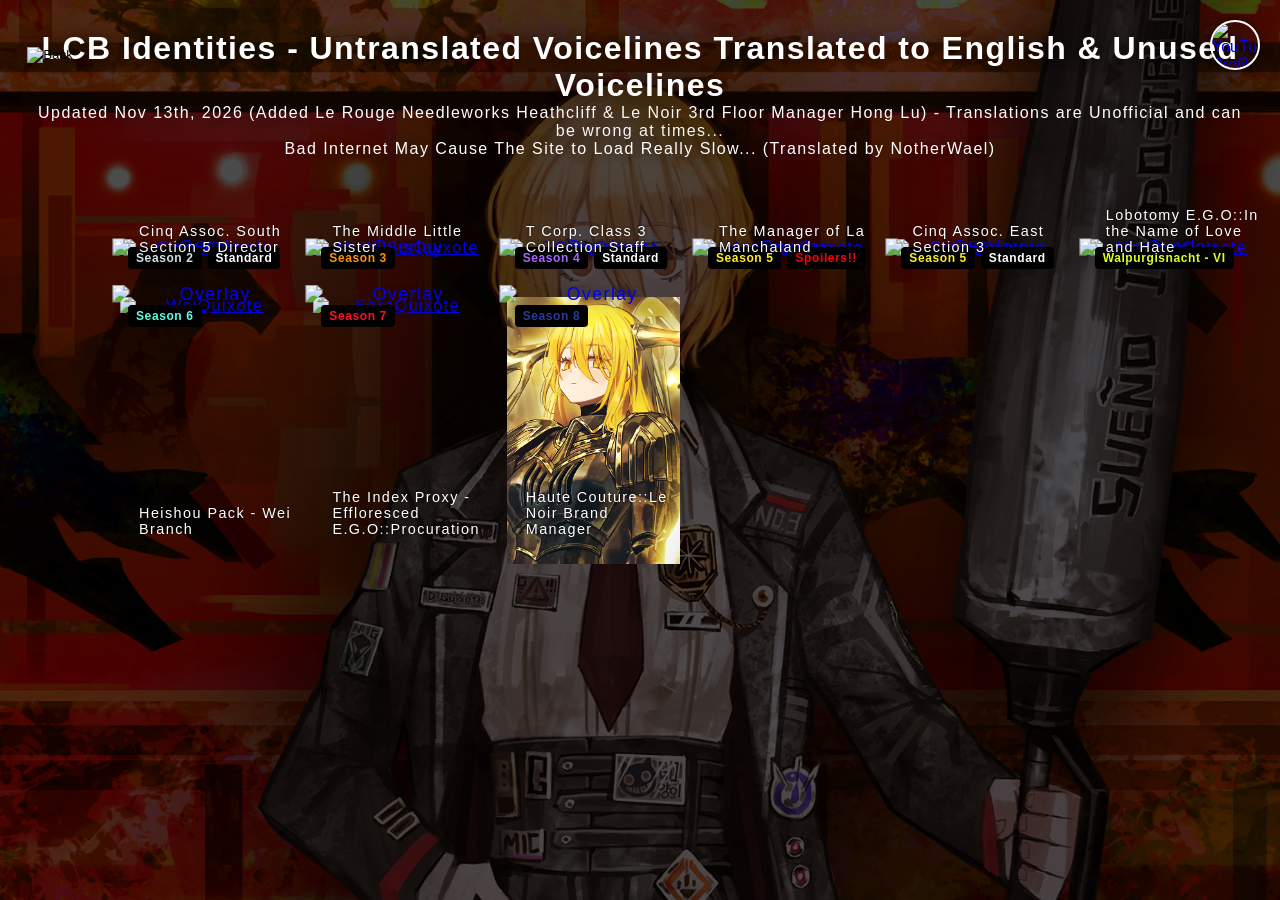
==== commit 252f2070: "fixes" ====
--- a/pages/Don_Quixote.html
+++ b/pages/Don_Quixote.html
@@ -320,8 +320,8 @@
 				 assets/Don_Quixote/LeNoirQuixote/battle_special_10315_1_2.wav|
 				 assets/Don_Quixote/LeNoirQuixote/battle_special_10315_4.wav|
 				 assets/Don_Quixote/LeNoirQuixote/battle_s3_10315_1_1.wav,assets/Don_Quixote/LeNoirQuixote/battle_s3_10315_1_3.wav|
-				 assets/Don_Quixote/LeNoirQuixote/battle_special_10315_2_1.wav,assets/Don_Quixote/LeNoirQuixote/battle_special_10315_2_1-02.wav|
-				 assets/Don_Quixote/LeNoirQuixote/battle_special_10315_2_2.wav,assets/Don_Quixote/LeNoirQuixote/battle_special_10315_2_2-02.wav|
+				 assets/Don_Quixote/LeNoirQuixote/battle_special_10315_2_1.wav|
+				 assets/Don_Quixote/LeNoirQuixote/battle_special_10315_2_2.wav|
 				 assets/Don_Quixote/LeNoirQuixote/battle_special_10315_3.wav|
 				 ;assets/Don_Quixote/LeNoirQuixote/battle_special_10315_5.wav|
 				 ;assets/Don_Quixote/LeNoirQuixote/battle_special_10315_6_1.wav|
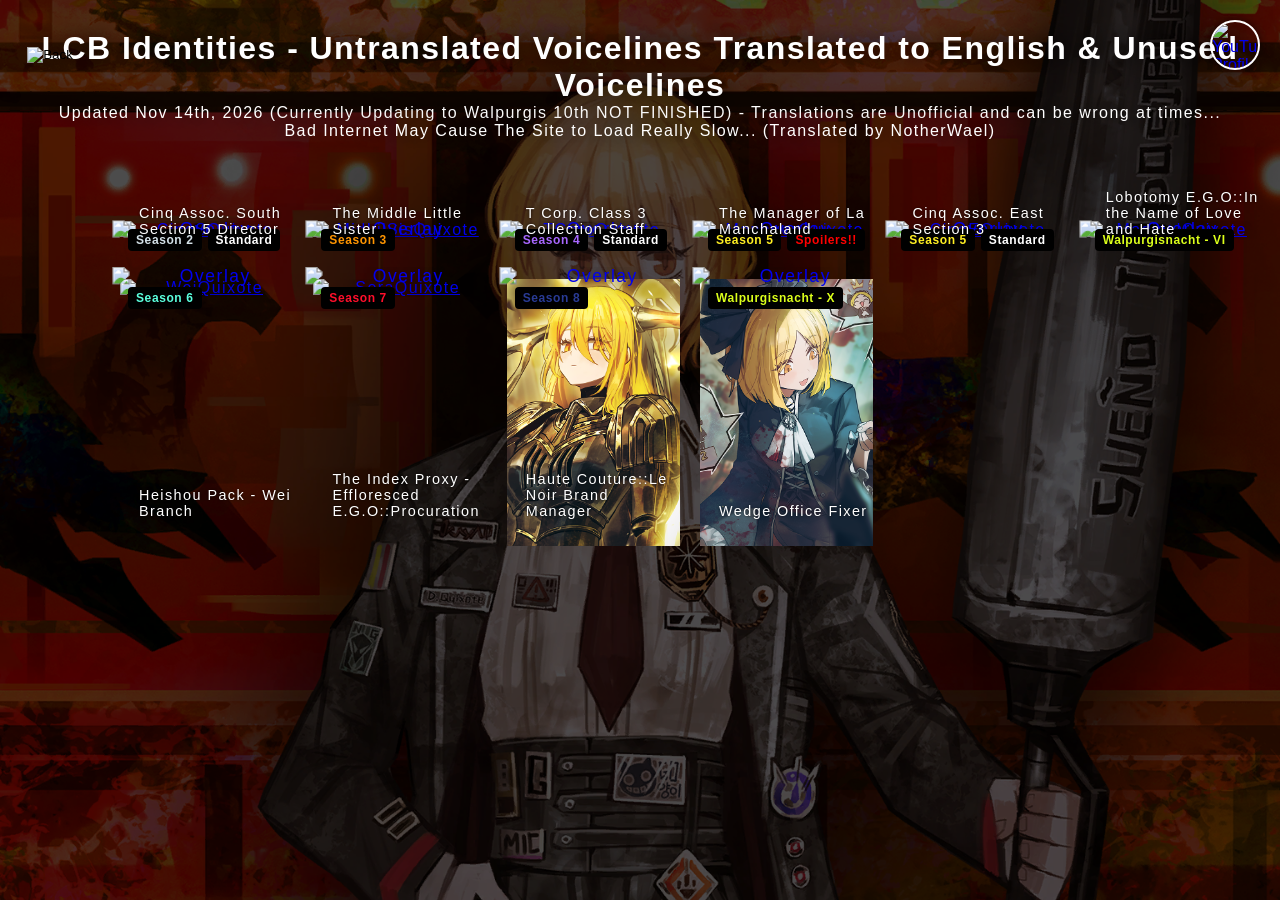
==== commit 9e639fb6: "this for now and see how it looks" ====
--- a/pages/Don_Quixote.html
+++ b/pages/Don_Quixote.html
@@ -336,6 +336,49 @@
       Haute Couture::Le Noir Brand Manager
     </span>
   </a>
+  <a href="#" class="character-voice"
+     data-character-title="Wedge Office Fixer Don Quixote"
+     data-character-icon="assets/000.png"	
+     data-page="DonQ-page"  
+     data-background="assets/Don_Quixote/WedgeQuixote/10316_gacksung.png"
+	 data-translation-link="https://limbuscompany.wiki.gg/wiki/Wedge_Office_Fixer_Don_Quixote/Voicelines"
+     data-voiceline="S1 Collision<br>(Joint Combo w/ Wedge Office Sinclair)|S3-1 Speared Sweep|S3-1 Speared Sweep<br>(Joint Combo w/ Wedge Office Sinclair)|S3-2 My Spear Shall Puncture Thee True!|S3-2 My Spear Shall Puncture Thee True!<br>(Joint Combo w/ Wedge Office Sinclair)|Wedge Office Sinclair's Death|(From here are Voicelines in Other Units Skills)|Wedge Office Sinclair's S1 Collision<br>(Joint Combo w/ Wedge Office Don Quixote)|Wedge Office Sinclair's S3-1 Speared Sweep<br>(Joint Combo w/ Wedge Office Don Quixote)|Wedge Office Sinclair's S3-2 I'll Run You Through Quick &amp; True<br>(Joint Combo w/ Wedge Office Don Quixote)|Dawn Office Faust's Defense-2 Dismemberment at High Noon<br>(Joint Combo w/ Wedge Office Don Quixote &amp; Sinclair)|Wedge Office Outis's S3-2 Assume Wedge Formation<br>(Joint Combo w/ Wedge Office Don Quixote &amp; Sinclair)|Wedge Office Outis's S3-3 … All units, engage for collision.<br>(Joint Combo w/ Wedge Office Don Quixote &amp; Sinclair, Dawn Office Faust &amp; Gregor)|Wedge Office Outis's S3-4 The Wedge in the Wake of Dawnbreak<br>(Joint Combo w/ Wedge Office Don Quixote & Sinclair, Dawn Office Faust & Gregor)"
+     data-translation="뒤를 봐주시게!<br>Prithee, now watch my back!<br>(Dwireul bwajusige!)<br><span style='color:#e4ff27'>제가 알아서 한다고요!<br>Sheesh, stop telling me what to do!<br>(Jega alaseo handagoyo!)</span>|
+					  휘몰아친다!<br>A maelstrom of spears!<br>(Hwimolachinda!)|
+					  꿰뚫어 흔들면!<br>Skewer and jolt!<br>(Kkwettuleo heundeulmyeon!)<br><span style='color:#e4ff27'>흔들어 휩쓴다!<br>Jolt and sweep!<br>(Heundeuleo hwipsseunda!)</span>|
+					  필살! 필격! 필중!<br>Sure-kill! Sure-strike! Sure-aim!<br>(Pilsal! Pilgyeok! Piljung!)|
+					  필살! 필격! 필중!<br>Sure-kill! Sure-strike! Sure-aim!<br>(Pilsal! Pilgyeok! Piljung!)<br><span style='color:#e4ff27'>...하나만, 하라고요!<br>... Can't you just stick to one?<br>(... Hanaman, haragoyo!)</span>|
+					  ...이번에는 주워갈 머리조차 부숴져 버렸는가.<br>... Even the head hath been crushed beyond salvaging this time...<br>(... Ibeoneneun juwogal meorijocha buswojyeo beoryeotneunga.)||
+					  <span style='color:#e4ff27'>합격(合撃)!<br>Linked strike!<br>(Hapgyeok(合撃)!)</span><br>꿰뚫어주겠네!<br>I shall see thee skewered!<br>(Kkwettuleojugetne!)|
+					  <span style='color:#e4ff27'>꿰뚫고,<br>Skewered!<br>(Kkwettulgo,)</span><br>또 꿰뚫는다!<br>And skewered again!<br>(Tto kkwettulneunda!)|
+					  <span style='color:#e4ff27'>좋아, 한 번 해보자... 이거지?<br>Fine, you wanna have a go at it, yeah?<br>(Jota, han beon haeboja... Igeoji?)</span><br>본인이 쐐기를 박지!<br>I shall plant the wedge!<br>(Bonini sswaegireul bakji!)|
+					  <span style='color:#ffb1b4'>반응형 사출.<br>Reactive ejection.<br>(Baneunghyeong sachul.)</span><br>쐐기, 사출!<br>Wedge, ejection!<br>(Sswaegi, sachul!)<br><span style='color:#e4ff27'>훗, 마음에 드네요!<br>Heh. I like the sound of that!<br>(Hut, maeume deuneyo!)</span><br><span style='color:#ffb1b4'>전부 조각내두죠.<br>Sectioning every target into pieces.<br>(Jeonbu jogaknaedujyo.)</span>|
+					  <span style='color:#94ffab'>쐐기 대형 전개!<br>Assume wedge formation!<br>(Sswaegi daehyeong jeongae!)</span><br>길을 열겠네!<br>I shall clear the way forth!<br>(Gileul yeolgetne!)<br><span style='color:#e4ff27'>길을 열게요!<br>Lemme clear the way!<br>(Gileul yeolgeyo!)</span><br><span style='color:#94ffab'>섬광!<br>Spark!<br>(Seomgwang!)</span>|
+					  <span style='color:#94ffab'>진입로 확보. 전원 격돌!<br>Entry route secured. All units, engage for collision!<br>(Jinipro hwakbo. Jeonwon gyeokdol!)</span><br><span style='color:#ffb1b4'>칼날 사출.<br>Ejecting blades.<br>(Kallal sachul.)</span><br>측면 돌파!<br>Flank breached!<br>(Cheukmyeon dolpa!)<br><span style='color:#e4ff27'>측면 돌파!<br>Flank breached!<br>(Cheukmyeon dolpa!)</span><br><span style='color:#ac5610'>노을빛으로.<br>With the glow of the sunset.<br>(Noeulbicheuro.)</span>|
+					  <span style='color:#94ffab'>진입로 확보. 전원 격돌!<br>Entry route secured. All units, engage for collision!<br>(Jinipro hwakbo. Jeonwon gyeokdol!)</span><br><span style='color:#ac5610'>준비들 다 됐나?<br>Ready, team?<br>(Junbideul da dwaenna?)</span><br><span style='color:#ffb1b4'>칼날 사출.<br>Ejecting blades.<br>(Kallal sachul.)</span><br>측면 돌파!<br>Flank breached!<br>(Cheukmyeon dolpa!)<br><span style='color:#e4ff27'>측면 돌파!<br>Flank breached!<br>(Cheukmyeon dolpa!)</span><br><span style='color:#94ffab'>빠르고 확실하게 꿰뚫어주지.<br>A swift, sure thrust to stab you through.<br>(Ppareugo hwaksilhage kkwettuleojuji.)</span>"
+     data-audio="assets/Don_Quixote/WedgeQuixote/battle_special_10316_2_3.wav,assets/Sinclair/WedgeSinclair/battle_special_11017_2.wav|
+				 assets/Don_Quixote/WedgeQuixote/battle_s3_10316_1.wav|
+				 assets/Don_Quixote/WedgeQuixote/battle_special_10316_4_6.wav,assets/Sinclair/WedgeSinclair/battle_special_11017_4.wav|
+				 assets/Don_Quixote/WedgeQuixote/battle_special_10316_6_4.wav|
+				 assets/Don_Quixote/WedgeQuixote/battle_special_10316_6_4.wav,assets/Sinclair/WedgeSinclair/battle_special_11017_6.wav|
+				 assets/Don_Quixote/WedgeQuixote/battle_special_10316_8.wav||
+				 assets/Sinclair/WedgeSinclair/battle_special_11017_1_3.wav,assets/Don_Quixote/WedgeQuixote/battle_special_10316_1.wav|
+				 assets/Sinclair/WedgeSinclair/battle_special_11017_3_9.wav,assets/Don_Quixote/WedgeQuixote/battle_special_10316_3.wav|
+				 assets/Sinclair/WedgeSinclair/battle_special_11017_5_9.wav,assets/Don_Quixote/WedgeQuixote/battle_special_10316_5.wav|
+				 assets/Faust/DawnFaust/battle_special_10216_6-1.wav,assets/Don_Quixote/WedgeQuixote/battle_special_10316_11.wav,assets/Sinclair/WedgeSinclair/battle_special_11017_11.wav,assets/Faust/DawnFaust/battle_special_10216_6-2.wav|
+				 assets/Outis/WedgeOutis/battle_special_11116_3_1.wav,assets/Don_Quixote/WedgeQuixote/battle_special_10316_9.wav,assets/Sinclair/WedgeSinclair/battle_special_11017_9.wav,assets/Outis/WedgeOutis/battle_special_11116_3_2.wav|
+				 assets/Outis/WedgeOutis/battle_special_11116_4.wav,assets/Faust/DawnFaust/battle_endcommand_10216_1.wav,assets/Don_Quixote/WedgeQuixote/battle_special_10316_10.wav,assets/Sinclair/WedgeSinclair/battle_special_11017_10.wav,assets/Gregor/DawnGregor/battle_s2_11216_1_6.wav|
+				 assets/Outis/WedgeOutis/battle_special_11116_4.wav,assets/Gregor/DawnGregor/battle_endcommand_11216_1.wav,assets/Faust/DawnFaust/battle_endcommand_10216_1.wav,assets/Don_Quixote/WedgeQuixote/battle_special_10316_10.wav,assets/Sinclair/WedgeSinclair/battle_special_11017_10.wav,assets/Outis/WedgeOutis/85SV-065_1.wav"
+     data-notes="|||||||||||">
+    <div class="season-tags">
+        <span class="season-tag walpurgisnight">Walpurgisnacht - X</span>
+    </div>
+    <img src="assets/Don_Quixote/WedgeQuixote/WedgeQuixote.png" alt="">
+	<img src="assets/overlay000.png" alt="Overlay" class="overlay-img">
+	<span class="character-title">
+      Wedge Office Fixer
+    </span>
+  </a>
 </div>
     </div>
   </div>
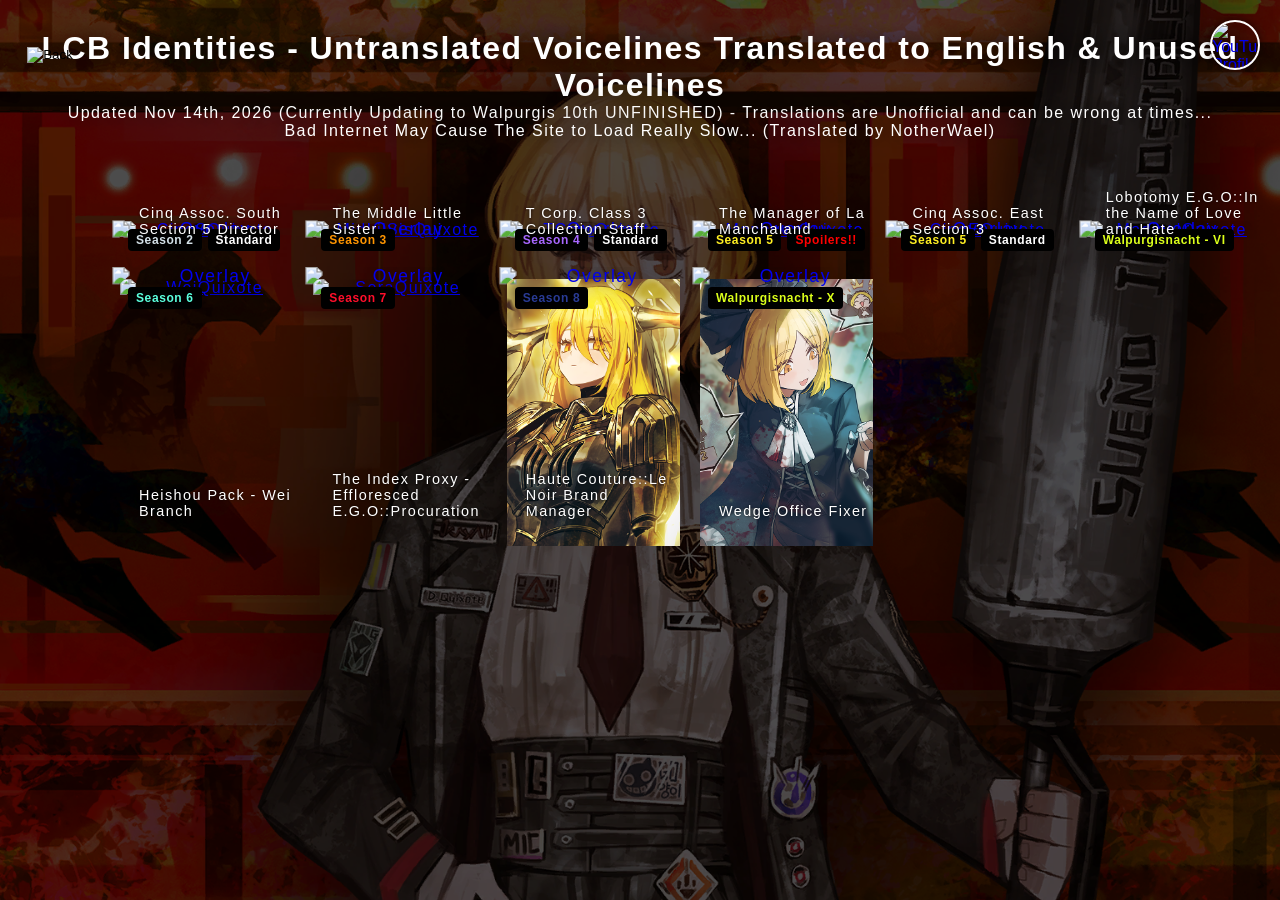
==== commit 2b84455f: "Let's see" ====
--- a/pages/Don_Quixote.html
+++ b/pages/Don_Quixote.html
@@ -342,13 +342,13 @@
      data-page="DonQ-page"  
      data-background="assets/Don_Quixote/WedgeQuixote/10316_gacksung.png"
 	 data-translation-link="https://limbuscompany.wiki.gg/wiki/Wedge_Office_Fixer_Don_Quixote/Voicelines"
-     data-voiceline="S1 Collision<br>(Joint Combo w/ Wedge Office Sinclair)|S3-1 Speared Sweep|S3-1 Speared Sweep<br>(Joint Combo w/ Wedge Office Sinclair)|S3-2 My Spear Shall Puncture Thee True!|S3-2 My Spear Shall Puncture Thee True!<br>(Joint Combo w/ Wedge Office Sinclair)|Wedge Office Sinclair's Death|(From here are Voicelines in Other Units Skills)|Wedge Office Sinclair's S1 Collision<br>(Joint Combo w/ Wedge Office Don Quixote)|Wedge Office Sinclair's S3-1 Speared Sweep<br>(Joint Combo w/ Wedge Office Don Quixote)|Wedge Office Sinclair's S3-2 I'll Run You Through Quick &amp; True<br>(Joint Combo w/ Wedge Office Don Quixote)|Dawn Office Faust's Defense-2 Dismemberment at High Noon<br>(Joint Combo w/ Wedge Office Don Quixote &amp; Sinclair)|Wedge Office Outis's S3-2 Assume Wedge Formation<br>(Joint Combo w/ Wedge Office Don Quixote &amp; Sinclair)|Wedge Office Outis's S3-3 … All units, engage for collision.<br>(Joint Combo w/ Wedge Office Don Quixote &amp; Sinclair, Dawn Office Faust &amp; Gregor)|Wedge Office Outis's S3-4 The Wedge in the Wake of Dawnbreak<br>(Joint Combo w/ Wedge Office Don Quixote & Sinclair, Dawn Office Faust & Gregor)"
+     data-voiceline="S1 Collision<br>(Joint Combo w/ Wedge Office Sinclair)|S3-1 Speared Sweep|S3-1 Speared Sweep<br>(Joint Combo w/ Wedge Office Sinclair)|S3-2 My Spear Shall Puncture Thee True!|S3-2 My Spear Shall Puncture Thee True!<br>(Joint Combo w/ Wedge Office Sinclair)|Wedge Office Sinclair's Death||Wedge Office Sinclair's S1 Collision<br>(Joint Combo w/ Wedge Office Don Quixote)|Wedge Office Sinclair's S3-1 Speared Sweep<br>(Joint Combo w/ Wedge Office Don Quixote)|Wedge Office Sinclair's S3-2 I'll Run You Through Quick &amp; True<br>(Joint Combo w/ Wedge Office Don Quixote)|Dawn Office Faust's Defense-2 Dismemberment at High Noon<br>(Joint Combo w/ Wedge Office Don Quixote &amp; Sinclair)|Wedge Office Outis's S3-2 Assume Wedge Formation<br>(Joint Combo w/ Wedge Office Don Quixote &amp; Sinclair)|Wedge Office Outis's S3-3 … All units, engage for collision.<br>(Joint Combo w/ Wedge Office Don Quixote &amp; Sinclair, Dawn Office Faust &amp; Gregor)|Wedge Office Outis's S3-4 The Wedge in the Wake of Dawnbreak<br>(Joint Combo w/ Wedge Office Don Quixote & Sinclair, Dawn Office Faust & Gregor)"
      data-translation="뒤를 봐주시게!<br>Prithee, now watch my back!<br>(Dwireul bwajusige!)<br><span style='color:#e4ff27'>제가 알아서 한다고요!<br>Sheesh, stop telling me what to do!<br>(Jega alaseo handagoyo!)</span>|
 					  휘몰아친다!<br>A maelstrom of spears!<br>(Hwimolachinda!)|
 					  꿰뚫어 흔들면!<br>Skewer and jolt!<br>(Kkwettuleo heundeulmyeon!)<br><span style='color:#e4ff27'>흔들어 휩쓴다!<br>Jolt and sweep!<br>(Heundeuleo hwipsseunda!)</span>|
 					  필살! 필격! 필중!<br>Sure-kill! Sure-strike! Sure-aim!<br>(Pilsal! Pilgyeok! Piljung!)|
 					  필살! 필격! 필중!<br>Sure-kill! Sure-strike! Sure-aim!<br>(Pilsal! Pilgyeok! Piljung!)<br><span style='color:#e4ff27'>...하나만, 하라고요!<br>... Can't you just stick to one?<br>(... Hanaman, haragoyo!)</span>|
-					  ...이번에는 주워갈 머리조차 부숴져 버렸는가.<br>... Even the head hath been crushed beyond salvaging this time...<br>(... Ibeoneneun juwogal meorijocha buswojyeo beoryeotneunga.)||
+					  ...이번에는 주워갈 머리조차 부숴져 버렸는가.<br>... Even the head hath been crushed beyond salvaging this time...<br>(... Ibeoneneun juwogal meorijocha buswojyeo beoryeotneunga.)|(From here are Voicelines in Other Units Skills)|
 					  <span style='color:#e4ff27'>합격(合撃)!<br>Linked strike!<br>(Hapgyeok(合撃)!)</span><br>꿰뚫어주겠네!<br>I shall see thee skewered!<br>(Kkwettuleojugetne!)|
 					  <span style='color:#e4ff27'>꿰뚫고,<br>Skewered!<br>(Kkwettulgo,)</span><br>또 꿰뚫는다!<br>And skewered again!<br>(Tto kkwettulneunda!)|
 					  <span style='color:#e4ff27'>좋아, 한 번 해보자... 이거지?<br>Fine, you wanna have a go at it, yeah?<br>(Jota, han beon haeboja... Igeoji?)</span><br>본인이 쐐기를 박지!<br>I shall plant the wedge!<br>(Bonini sswaegireul bakji!)|
@@ -369,12 +369,12 @@
 				 assets/Outis/WedgeOutis/battle_special_11116_3_1.wav,assets/Don_Quixote/WedgeQuixote/battle_special_10316_9.wav,assets/Sinclair/WedgeSinclair/battle_special_11017_9.wav,assets/Outis/WedgeOutis/battle_special_11116_3_2.wav|
 				 assets/Outis/WedgeOutis/battle_special_11116_4.wav,assets/Faust/DawnFaust/battle_endcommand_10216_1.wav,assets/Don_Quixote/WedgeQuixote/battle_special_10316_10.wav,assets/Sinclair/WedgeSinclair/battle_special_11017_10.wav,assets/Gregor/DawnGregor/battle_s2_11216_1_6.wav|
 				 assets/Outis/WedgeOutis/battle_special_11116_4.wav,assets/Gregor/DawnGregor/battle_endcommand_11216_1.wav,assets/Faust/DawnFaust/battle_endcommand_10216_1.wav,assets/Don_Quixote/WedgeQuixote/battle_special_10316_10.wav,assets/Sinclair/WedgeSinclair/battle_special_11017_10.wav,assets/Outis/WedgeOutis/85SV-065_1.wav"
-     data-notes="|||||||||||">
+     data-notes="(Already Translated in Official Speech Bubbles)|(Already Translated in Official Speech Bubbles)|(Already Translated in Official Speech Bubbles)|(Already Translated in Official Speech Bubbles)|(Already Translated in Official Speech Bubbles)|(Already Translated in Official Speech Bubbles)||(Already Translated in Official Speech Bubbles)|(Already Translated in Official Speech Bubbles)|(Already Translated in Official Speech Bubbles)|(Already Translated in Official Speech Bubbles)|(Already Translated in Official Speech Bubbles)|(Already Translated in Official Speech Bubbles)|(Already Translated in Official Speech Bubbles)">
     <div class="season-tags">
         <span class="season-tag walpurgisnight">Walpurgisnacht - X</span>
     </div>
     <img src="assets/Don_Quixote/WedgeQuixote/WedgeQuixote.png" alt="">
-	<img src="assets/overlay000.png" alt="Overlay" class="overlay-img">
+	<img src="assets/overlayWalp.png" alt="Overlay" class="overlay-img">
 	<span class="character-title">
       Wedge Office Fixer
     </span>
